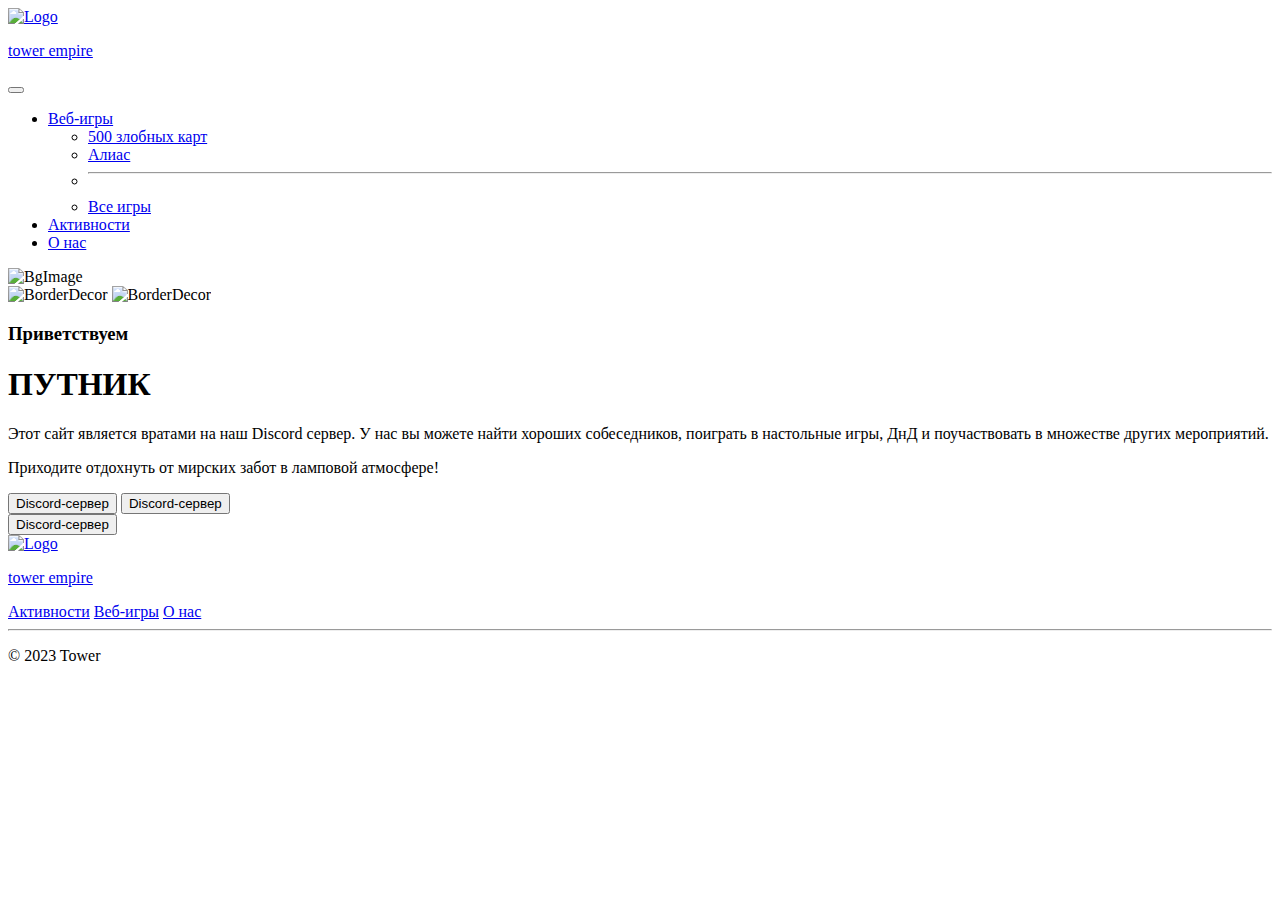
==== index.html @ 4899f3fe "create index.html" ====
<!DOCTYPE html>
<html lang="en">

<head>
    <meta charset="UTF-8">
    <meta name="viewport" content="width=device-width, initial-scale=1.0">
    <title>Tower Empire</title>
    <!-- <link rel="stylesheet" href="./css/bootstrap.min.css"> -->
    <link rel="stylesheet" href="./bootstrap/scss/bootstrap.css">
    <link rel="stylesheet" href="./css/main.css">
</head>

<body>
    <header>
        <nav class="container navbar navbar-expand-lg">
            <div class="logo d-flex py-1">
                <a href="#" class="logo__link d-flex">
                    <img src="./img/logo.svg" class="pe-2" alt="Logo">
                    <p class="logo__title">tower empire</p>
                </a>
            </div>
            <button class="navbar-toggler py-2" type="button" data-bs-toggle="collapse"
                data-bs-target="#navbarSupportedContent" aria-controls="navbarSupportedContent" aria-expanded="false"
                aria-label="Toggle navigation">
                <i class="fa-solid fa-bars fa-xl" style="color: #ffffff;"></i>
            </button>
            <div class="collapse navbar-collapse" id="navbarSupportedContent">
                <ul class="navbar-nav ms-auto mb-2 mb-lg-0">
                    <li class="nav-item dropdown nav-item-active">
                        <a class="nav-link dropdown-toggle px-3" href="#" id="navbarDropdown" role="button"
                            data-bs-toggle="dropdown" aria-expanded="false">
                            Веб-игры
                        </a>
                        <ul class="dropdown-menu " aria-labelledby="navbarDropdown">
                            <li><a class="dropdown-item" href="#">500 злобных карт</a></li>
                            <li><a class="dropdown-item" href="#">Алиас</a></li>
                            <li>
                                <hr class="dropdown-divider">
                            </li>
                            <li><a class="dropdown-item" href="#">Все игры</a></li>
                        </ul>
                    </li>
                    <li class="nav-item">
                        <a class="nav-link" href="#">Активности</a>
                    </li>
                    <li class="nav-item me-0">
                        <a class="nav-link" href="#">О нас</a>
                    </li>
                </ul>
            </div>
        </nav>
    </header>

    <main>
        <img src="./img/bg-dragons.png" class="img-fluid bg-dragons" alt="BgImage">
        <div class="container container_main">
            <img src="./img/border-decor.svg" class="border-decor border-decor_left" alt="BorderDecor">
            <img src="./img/border-decor.svg" class="border-decor border-decor_right" alt="BorderDecor">

            <!-- это начало разметки для первой страницы -->

            <div class="row">
                <h3>Приветствуем</h3>
                <h1>ПУТНИК</h1>
                <p class="text">
                    Этот сайт является вратами на наш Discord сервер. У нас вы можете найти хороших
                    собеседников, поиграть в настольные игры, ДнД и поучаствовать в множестве других
                    мероприятий.
                </p>
                <p class="text">
                    Приходите отдохнуть от мирских забот в ламповой атмосфере!
                </p>

                <div class="row">
                    <div class="row">
                        <button class="my-2">Discord-сервер</button>
                        <button class="my-2">Discord-сервер</button>
                    </div>

                    <button class="my-2">Discord-сервер</button>
                </div>
    
            </div>

    </main>


    <footer class="container-fluid">
        <div class="container">

            <div class="footer__items">
                <div class="logo d-flex">
                    <a href="#" class="logo__link d-flex">
                        <img src="./img/logo.svg" class="pe-2" alt="Logo">
                        <p class="logo__title">tower empire</p>
                    </a>
                </div>

                <div class="footer__hyperlinks">
                    <a href="#">Активности</a>
                    <a href="#">Веб-игры</a>
                    <a href="#">О нас</a>
                </div>

            </div>

            <hr>

            <p>© 2023 Tower</p>
        </div>
    </footer>

    <script src="./js/bootstrap.bundle.min.js"></script>
    <script src="https://kit.fontawesome.com/5aa26e8b69.js" crossorigin="anonymous"></script>
</body>

</html>
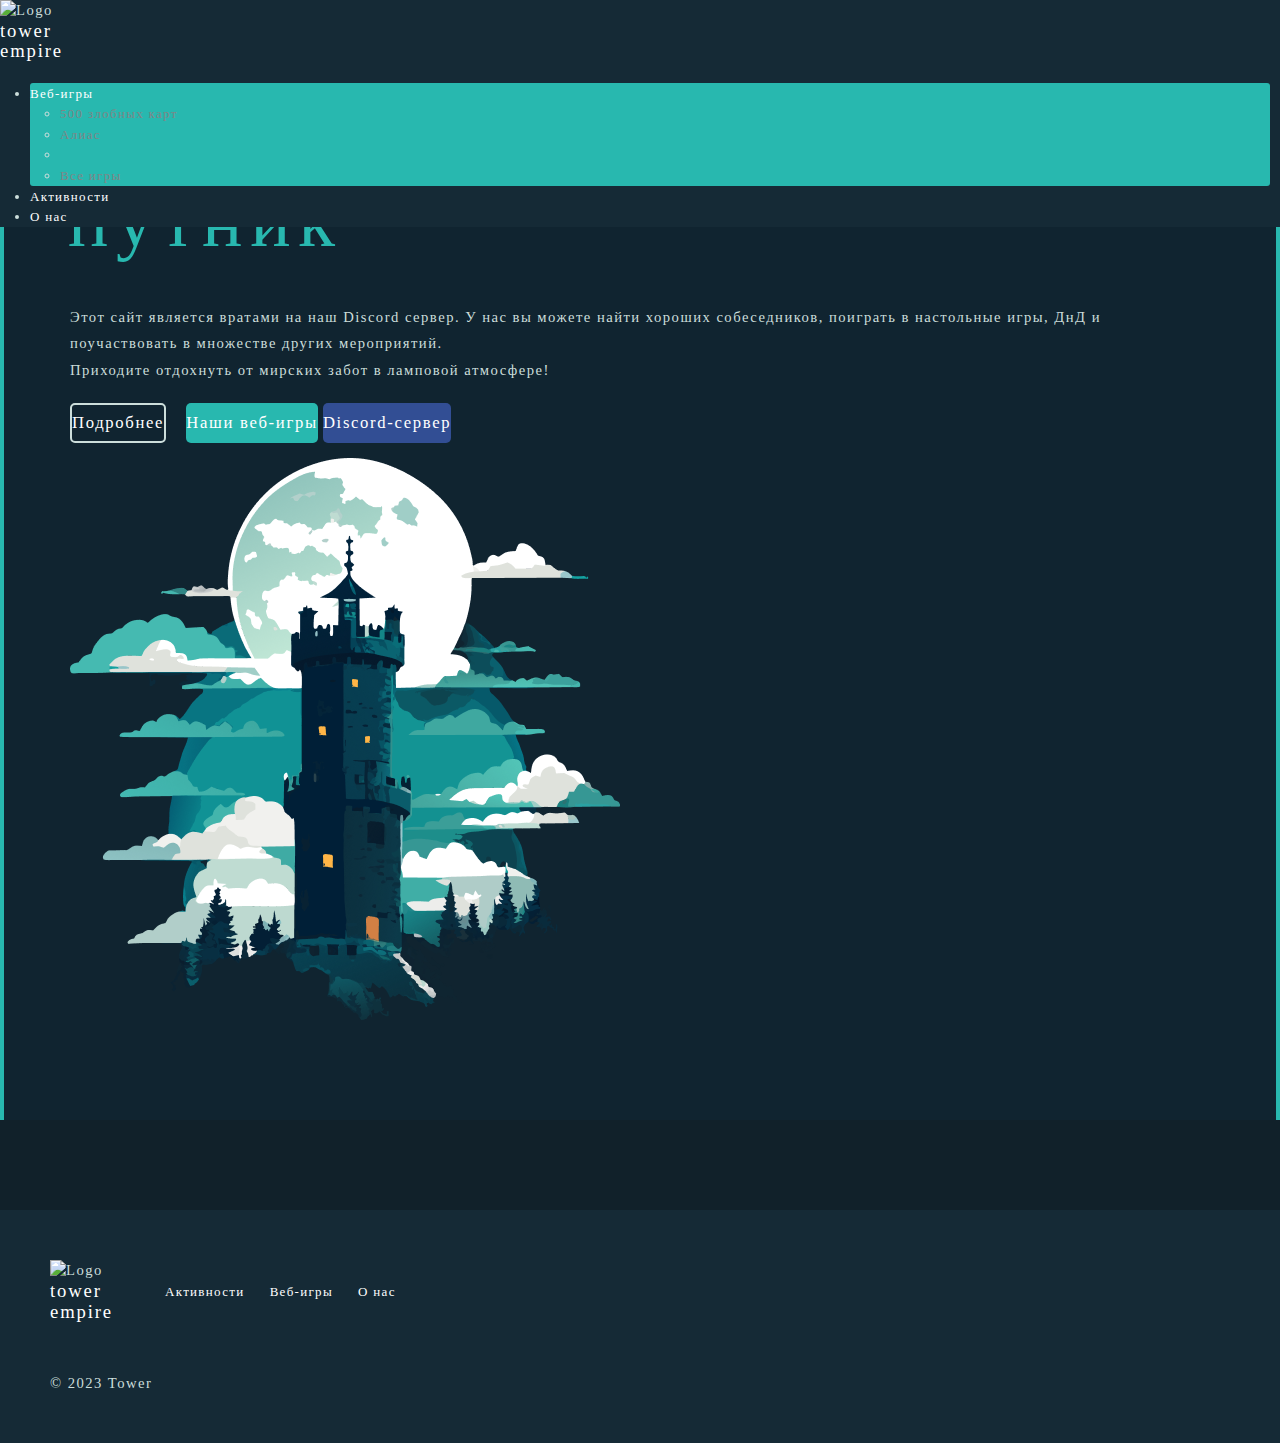
==== commit b77eac5b: "index complete welcome-block" ====
--- a/index.html
+++ b/index.html
@@ -59,28 +59,28 @@
 
             <!-- это начало разметки для первой страницы -->
 
-            <div class="row">
-                <h3>Приветствуем</h3>
-                <h1>ПУТНИК</h1>
-                <p class="text">
-                    Этот сайт является вратами на наш Discord сервер. У нас вы можете найти хороших
-                    собеседников, поиграть в настольные игры, ДнД и поучаствовать в множестве других
-                    мероприятий.
-                </p>
-                <p class="text">
-                    Приходите отдохнуть от мирских забот в ламповой атмосфере!
-                </p>
+            <div class="row welcome-block">
+                <div class="col-lg-6">
+                    <h3 class="welcome-block__title">Приветствуем</h3>
+                    <h1 class="welcome-block__subtitle">путник</h1>
+                    <p class="">
+                        Этот сайт является вратами на наш Discord сервер. У нас вы можете найти хороших
+                        собеседников, поиграть в настольные игры, ДнД и поучаствовать в множестве других
+                        мероприятий. <br> Приходите отдохнуть от мирских забот в ламповой атмосфере!
+                    </p>
 
-                <div class="row">
-                    <div class="row">
-                        <button class="my-2">Discord-сервер</button>
-                        <button class="my-2">Discord-сервер</button>
+                    <div class="row ">
+                        <button class="col btn-outline welcome-block__btn-details"> Подробнее </button>
+                        <button class="col welcome-block__btn-games"> Наши веб-игры </button>
+                        <button class="col-12 welcome-block__btn-discord"> Discord-сервер </button>
                     </div>
+                </div>
 
-                    <button class="my-2">Discord-сервер</button>
+                <div class="col-lg-6">
+                    <img src="./img/index/tower.png" class="img-fluid" alt="Tower">
                 </div>
-    
             </div>
+
 
     </main>
 
--- a/css/main.css
+++ b/css/main.css
@@ -0,0 +1,480 @@
+@charset "UTF-8";
+/*Подключение шрифтов*/
+@import url("https://fonts.cdnfonts.com/css/baron-neue");
+@import url("https://fonts.cdnfonts.com/css/bebas-neue");
+@import url(https://db.onlinewebfonts.com/c/1dc8ecd8056a5ea7aa7de1db42b5b639?family=Gilroy-Regular);
+@import url("https://fonts.cdnfonts.com/css/furore");
+/*Обнуление стилей*/
+/*Обнуление*/
+* {
+  padding: 0;
+  margin: 0;
+  border: 0;
+}
+
+p {
+  padding: 0;
+  margin: 0;
+}
+
+ul {
+  padding: 0;
+  margin: 0;
+}
+
+*, *:before, *:after {
+  box-sizing: border-box;
+}
+
+:focus, :active {
+  outline: none;
+}
+
+nav, footer, header, aside {
+  display: block;
+}
+
+html, body {
+  width: 100%;
+  font-size: 100%;
+  line-height: 1;
+  font-size: 14px;
+  -ms-text-size-adjust: 100%;
+  -moz-text-size-adjust: 100%;
+  -webkit-text-size-adjust: 100%;
+}
+
+input, button, textarea {
+  font-family: inherit;
+}
+
+input::-ms-clear {
+  display: none;
+}
+
+button {
+  cursor: pointer;
+}
+
+button::-moz-focus-inner {
+  padding: 0;
+  border: 0;
+}
+
+a, a:visited {
+  text-decoration: none;
+}
+
+a:hover {
+  text-decoration: none;
+}
+
+img {
+  vertical-align: top;
+}
+
+h1, h2, h3, h4, h5, h6 {
+  font-size: inherit;
+  font-weight: 400;
+}
+
+/*--------------------*/
+/*Шрифты*/
+/*Палитра цветов*/
+* {
+  color: #ccdedb;
+  font-family: "Gilroy-Regular";
+  font-size: calc(4px + 0.8333333333vw);
+  font-style: normal;
+  font-weight: 400;
+  line-height: 1.4;
+  letter-spacing: 0.1em;
+}
+
+.logo .logo__title {
+  color: #fff;
+  font-family: "furore";
+  font-size: calc(8px + 0.8333333333vw);
+  font-style: normal;
+  font-weight: 400;
+  line-height: 1.12;
+  letter-spacing: "";
+}
+
+.text, button {
+  color: #ccdedb;
+  font-family: "Gilroy-Regular";
+  font-size: calc(6px + 0.8333333333vw);
+  font-style: normal;
+  font-weight: 400;
+  line-height: 1.82;
+  letter-spacing: 0.1em;
+}
+
+body main .container_main .welcome-block__title, .title-blue {
+  color: #28b8af;
+  font-family: "Gilroy-Regular";
+  font-size: calc(21px + 0.8333333333vw);
+  font-style: normal;
+  font-weight: 600;
+  line-height: normal;
+  letter-spacing: 0.11em;
+}
+
+body main .container_main .welcome-block__subtitle, .title-white {
+  color: #fff;
+  font-family: "Baron Neue";
+  font-size: calc(19px + 0.3125vw);
+  font-style: normal;
+  font-weight: 400;
+  line-height: normal;
+  letter-spacing: 0.1em;
+}
+
+.subtitle {
+  color: #fff;
+  font-family: "Gilroy-Regular";
+  font-size: calc(8px + 0.8333333333vw);
+  font-style: normal;
+  font-weight: 600;
+  line-height: normal;
+  letter-spacing: 0.1em;
+}
+
+a,
+nav-item {
+  color: #fff;
+  font-family: "Gilroy-Regular";
+  font-size: calc(9px + 0.3125vw);
+  font-style: normal;
+  font-weight: 400;
+  line-height: "";
+  letter-spacing: "";
+}
+
+button {
+  background-color: #28b8af;
+  color: #ffffff;
+  border-radius: 5px !important;
+  transition: 0.2s ease;
+}
+button:hover {
+  background-color: #138f87;
+}
+
+.btn-outline {
+  background: transparent;
+  border: 2px solid #ccdedb;
+  transition: 0.2s ease;
+}
+.btn-outline:hover {
+  border-color: #28b8af;
+  color: #28b8af;
+  background: transparent;
+}
+
+a {
+  color: #ffffff !important;
+  transition: 0.2s ease;
+}
+a:hover {
+  color: #28b8af !important;
+}
+
+.container {
+  background: #102430;
+  position: relative;
+  z-index: 15;
+}
+@media (min-width: 350px) and (max-width: 780px) {
+  .container {
+    max-width: 100%;
+  }
+}
+
+.bg-dragons {
+  position: fixed;
+  top: 0px;
+  width: 100%;
+}
+
+ul {
+  padding-left: 30px !important;
+}
+
+.hr-line {
+  display: block;
+  margin: auto;
+  width: 90%;
+}
+
+.text_color_blue {
+  color: #28b8af;
+}
+
+.text_span {
+  color: #fff;
+  font-weight: 500;
+}
+
+.title-blue {
+  text-align: center;
+}
+
+.title-white {
+  text-align: center;
+}
+
+.btn-active {
+  background: #28b8af !important;
+}
+
+.container_mb_block {
+  margin-bottom: 40px;
+}
+
+.container_mb_sm {
+  margin-bottom: 10px;
+}
+
+.discord-member {
+  display: flex;
+  align-items: center;
+}
+.discord-member img {
+  margin-right: 10px;
+}
+
+.carousel-indicators [data-bs-target] {
+  background-color: #15ffef;
+}
+
+.carousel-control-next-icon,
+.carousel-control-prev-icon {
+  width: 3rem;
+  height: 3rem;
+}
+
+.carousel-control-prev,
+.carousel-control-next {
+  background-color: unset !important;
+  color: unset !important;
+}
+
+.carousel-indicators {
+  bottom: -60px;
+}
+
+.btn-boosty {
+  display: block;
+  margin: auto;
+  width: 240px;
+  height: 45px;
+  border-radius: 5px;
+  font-size: 20px;
+  position: relative;
+}
+.btn-boosty img {
+  padding-right: 10px;
+}
+.btn-boosty::before {
+  content: url("../img/boosty-cat.svg");
+  position: absolute;
+  top: -70px;
+}
+
+.logo .logo__title {
+  width: 85px;
+  flex-shrink: 0;
+}
+
+body {
+  background: #11212a;
+}
+body header {
+  background: #152a36;
+  position: fixed;
+  top: 0;
+  width: 100%;
+  z-index: 1020;
+}
+body header .container {
+  background: #152a36;
+}
+body header .container .navbar-toggler {
+  background-color: #28b8af !important;
+}
+body header .container .navbar-collapse .nav-item-active {
+  background: #28b8af;
+  transition: 0.2s ease;
+}
+body header .container .navbar-collapse .nav-item-active:hover {
+  background: #138f87;
+}
+body header .container .navbar-collapse .nav-item-active .nav-link:hover {
+  color: white !important;
+}
+body header .container .navbar-collapse li {
+  border-radius: 3px;
+  margin-right: 10px;
+}
+body header .container .navbar-collapse .dropdown-item {
+  color: #818586 !important;
+}
+body main .container {
+  margin-top: 90px;
+  margin-bottom: 90px;
+  padding: 100px 0;
+}
+body main .container_main {
+  position: relative;
+  padding-top: 20px;
+  padding-left: 70px;
+  padding-right: 70px;
+}
+body main .container_main::before, body main .container_main::after {
+  content: "";
+  background: #28b8af;
+  position: absolute;
+  top: 35px;
+  bottom: 0;
+  left: 0;
+  width: 4px;
+}
+body main .container_main::after {
+  left: calc(100% - 4px);
+  width: 4px;
+}
+body main .container_main .container__subtitle {
+  margin-bottom: 10px;
+}
+body main .container_main .container__title-blue {
+  margin-bottom: 20px;
+}
+body main .container_main .container__select-activities {
+  background: #152a36;
+  border-radius: 10px;
+  padding: 10px;
+  justify-content: center;
+}
+@media (max-width: 770px) {
+  body main .container_main .container__select-activities .container__activity-item {
+    margin-bottom: 40px;
+  }
+}
+body main .container_main .container__select-activities .container__activity-item .activity-item__a {
+  display: flex;
+  flex-direction: column;
+  align-items: center;
+  justify-content: space-between;
+  height: 80px;
+}
+body main .container_main .container__select-activities .container__activity-item .activity-item__a .activity-item__line {
+  background: #26414f;
+  border-radius: 5px;
+  width: 45px;
+  height: 3px;
+}
+body main .container_main .container__select-activities .container__activity-item .activity-item__a .activity-item__line_active {
+  background: #28b8af;
+}
+body main .container_main .container__select-activities .container__activity-item .activity-item__a .activity-item__img {
+  max-height: 50px;
+  min-width: 40px;
+}
+body main .container_main .container__select-activities .container__activity-item .activity-item__a .activity-item__text {
+  color: #fff;
+  font-size: 14px;
+  text-align: center;
+  transition: 0.2s ease;
+}
+body main .container_main .container__select-activities .container__activity-item .activity-item__a .activity-item__text:hover {
+  color: #28b8af;
+}
+body main .container_main .container__activity-info .container__activity-preview {
+  display: flex;
+  align-items: center;
+  justify-content: center;
+}
+body main .container_main .container__activity-info .activity-properties {
+  background: #152a36;
+  border-radius: 10px;
+  padding: 20px;
+}
+body main .container_main .container__activity-info .activity-properties .activity-properties__item-key {
+  padding-right: 10px;
+}
+body main .container_main .container__activity-info .activity-properties .activity-properties__item .activity-properties__circle-difficulty_active ellipse {
+  fill: #28b8af;
+}
+body main .container_main .container__activity-info .activity-properties .activity-properties__admin-text {
+  margin-bottom: 15px;
+}
+body main .container_main .welcome-block {
+  padding-top: 10px;
+  justify-content: center;
+  align-items: center;
+}
+body main .container_main .welcome-block__title {
+  font-size: calc(40px + 0.8333333333vw);
+  font-weight: 500;
+  letter-spacing: 0em;
+}
+body main .container_main .welcome-block__subtitle {
+  font-size: calc(65px + 0.8333333333vw);
+  color: #28b8af;
+  margin-left: -1.98px;
+  margin-bottom: 40px;
+}
+body main .container_main .welcome-block p {
+  line-height: 1.8em;
+  margin-bottom: 20px;
+}
+body main .container_main .welcome-block button {
+  margin-bottom: 15px;
+  height: 40px;
+}
+body main .container_main .welcome-block__btn-details {
+  margin-right: 15px;
+}
+body main .container_main .welcome-block__btn-discord {
+  background: #324E94;
+  transition: 0.2s ease;
+}
+body main .container_main .welcome-block__btn-discord:hover {
+  background: #1e305c;
+}
+body main .container_main .container__slider {
+  margin-bottom: 200px;
+}
+body main .container_main .border-decor {
+  position: absolute;
+  top: 0px;
+}
+body main .container_main .border-decor_left {
+  left: 0px;
+}
+body main .container_main .border-decor_right {
+  left: calc(100% - 18px);
+  transform: scale(-1, 1);
+}
+body footer {
+  background: #152a36;
+  padding: 50px;
+  position: relative;
+  z-index: 1;
+}
+body footer .container {
+  background: #152a36;
+}
+body footer .container .footer__items {
+  display: flex;
+  align-items: center;
+  margin-bottom: 50px;
+}
+body footer .container .footer__items .logo {
+  padding-right: 30px;
+}
+body footer .container .footer__items .footer__hyperlinks a {
+  padding-right: 20px;
+}/*# sourceMappingURL=main.css.map */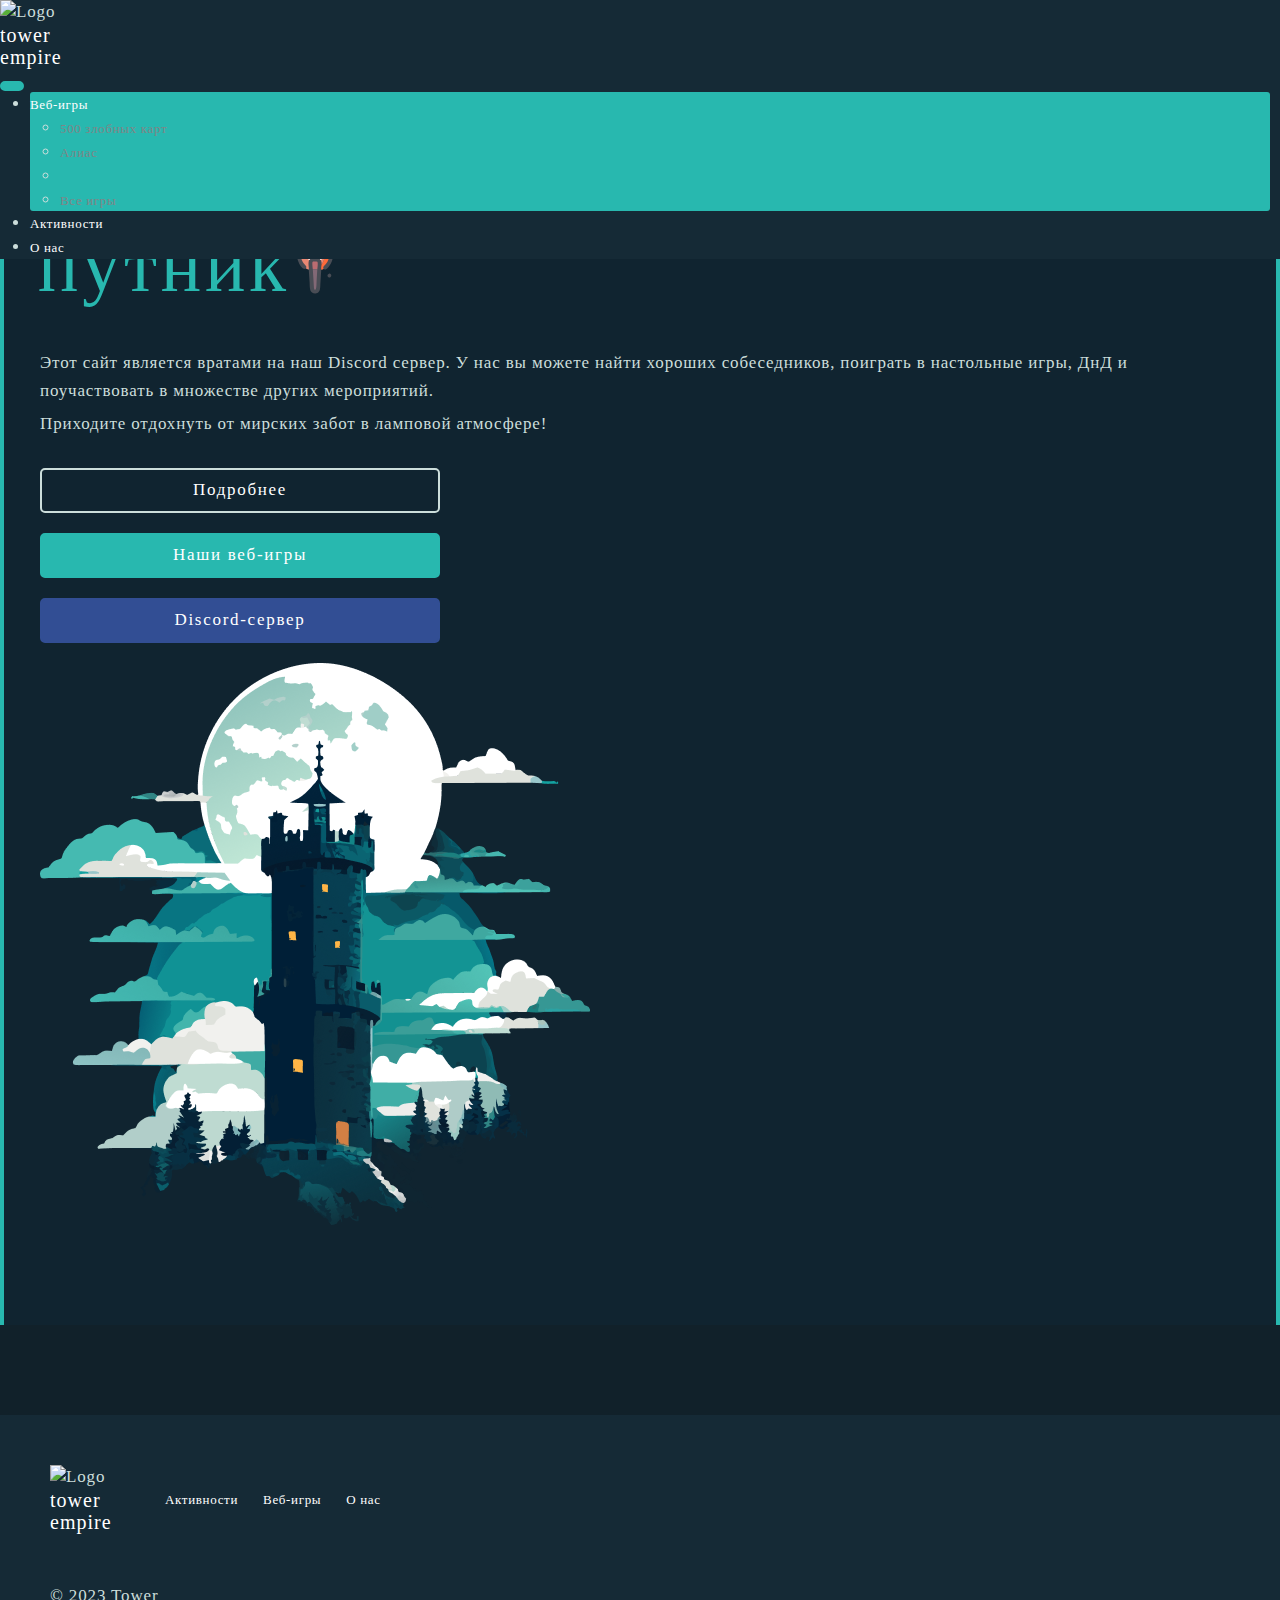
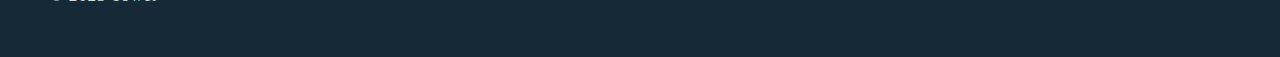
==== commit e48d2ca9: "continue index welcome-block" ====
--- a/index.html
+++ b/index.html
@@ -63,16 +63,28 @@
                 <div class="col-lg-6">
                     <h3 class="welcome-block__title">Приветствуем</h3>
                     <h1 class="welcome-block__subtitle">путник</h1>
-                    <p class="">
+                    <p class="welcome-block__text">
                         Этот сайт является вратами на наш Discord сервер. У нас вы можете найти хороших
                         собеседников, поиграть в настольные игры, ДнД и поучаствовать в множестве других
-                        мероприятий. <br> Приходите отдохнуть от мирских забот в ламповой атмосфере!
+                        мероприятий.
                     </p>
 
-                    <div class="row ">
-                        <button class="col btn-outline welcome-block__btn-details"> Подробнее </button>
-                        <button class="col welcome-block__btn-games"> Наши веб-игры </button>
-                        <button class="col-12 welcome-block__btn-discord"> Discord-сервер </button>
+                    <p class="welcome-block__subtext"> Приходите отдохнуть от мирских забот в ламповой атмосфере!</p>
+
+                    <div class="row  welcome-block__btns">
+                            <!-- <div class="col">
+                                <button class="welcome-block__btn-details btn-outline"> Подробнее </button>
+                            </div> -->
+                            <div class="col pe-4">
+                                <button class="welcome-block__btn-details btn-outline"> Подробнее </button>
+                            </div>
+                            <div class="col">
+                                <button class="welcome-block__btn-games"> Наши веб-игры </button>
+                            </div>
+                            <div class="col">
+                                <button class="welcome-block__btn-discord"> Discord-сервер </button>
+                            </div>
+                        
                     </div>
                 </div>
 
--- a/css/main.css
+++ b/css/main.css
@@ -2,8 +2,8 @@
 /*Подключение шрифтов*/
 @import url("https://fonts.cdnfonts.com/css/baron-neue");
 @import url("https://fonts.cdnfonts.com/css/bebas-neue");
-@import url(https://db.onlinewebfonts.com/c/1dc8ecd8056a5ea7aa7de1db42b5b639?family=Gilroy-Regular);
 @import url("https://fonts.cdnfonts.com/css/furore");
+@import url("../fonts/Gilroy/stylesheet.css");
 /*Обнуление стилей*/
 /*Обнуление*/
 * {
@@ -79,22 +79,47 @@
 }
 
 /*--------------------*/
+.row {
+  margin: 0;
+  padding: 0;
+}
+
+.col {
+  margin: 0;
+  padding: 0;
+}
+
+.col-lg-6 {
+  margin: 0;
+  padding: 0;
+}
+
+.col-lg-12 {
+  margin: 0;
+  padding: 0;
+}
+
+.col-sm-12 {
+  margin: 0;
+  padding: 0;
+}
+
 /*Шрифты*/
 /*Палитра цветов*/
 * {
   color: #ccdedb;
-  font-family: "Gilroy-Regular";
-  font-size: calc(4px + 0.8333333333vw);
-  font-style: normal;
-  font-weight: 400;
+  font-family: Gilroy Light;
+  font-size: 17px;
+  font-style: normal;
+  font-weight: normal;
   line-height: 1.4;
-  letter-spacing: 0.1em;
+  letter-spacing: 0.05em;
 }
 
 .logo .logo__title {
   color: #fff;
   font-family: "furore";
-  font-size: calc(8px + 0.8333333333vw);
+  font-size: 20px;
   font-style: normal;
   font-weight: 400;
   line-height: 1.12;
@@ -103,8 +128,8 @@
 
 .text, button {
   color: #ccdedb;
-  font-family: "Gilroy-Regular";
-  font-size: calc(6px + 0.8333333333vw);
+  font-family: Gilroy Light;
+  font-size: 17px;
   font-style: normal;
   font-weight: 400;
   line-height: 1.82;
@@ -113,7 +138,7 @@
 
 body main .container_main .welcome-block__title, .title-blue {
   color: #28b8af;
-  font-family: "Gilroy-Regular";
+  font-family: Gilroy Regular;
   font-size: calc(21px + 0.8333333333vw);
   font-style: normal;
   font-weight: 600;
@@ -128,12 +153,12 @@
   font-style: normal;
   font-weight: 400;
   line-height: normal;
-  letter-spacing: 0.1em;
+  letter-spacing: 0.05em;
 }
 
 .subtitle {
   color: #fff;
-  font-family: "Gilroy-Regular";
+  font-family: Gilroy Regular;
   font-size: calc(8px + 0.8333333333vw);
   font-style: normal;
   font-weight: 600;
@@ -144,7 +169,7 @@
 a,
 nav-item {
   color: #fff;
-  font-family: "Gilroy-Regular";
+  font-family: Gilroy Light;
   font-size: calc(9px + 0.3125vw);
   font-style: normal;
   font-weight: 400;
@@ -156,6 +181,8 @@
   background-color: #28b8af;
   color: #ffffff;
   border-radius: 5px !important;
+  border: 2px solid #28b8af;
+  padding: 3px 10px;
   transition: 0.2s ease;
 }
 button:hover {
@@ -329,8 +356,8 @@
 body main .container_main {
   position: relative;
   padding-top: 20px;
-  padding-left: 70px;
-  padding-right: 70px;
+  padding-left: 40px;
+  padding-right: 40px;
 }
 body main .container_main::before, body main .container_main::after {
   content: "";
@@ -411,12 +438,12 @@
   margin-bottom: 15px;
 }
 body main .container_main .welcome-block {
-  padding-top: 10px;
+  padding-top: 40px;
   justify-content: center;
   align-items: center;
 }
 body main .container_main .welcome-block__title {
-  font-size: calc(40px + 0.8333333333vw);
+  font-size: 60px;
   font-weight: 500;
   letter-spacing: 0em;
 }
@@ -426,23 +453,41 @@
   margin-left: -1.98px;
   margin-bottom: 40px;
 }
+body main .container_main .welcome-block__subtitle::after {
+  content: url("../img/index/torch.svg");
+  position: relative;
+  top: 3px;
+  left: 2px;
+}
+body main .container_main .welcome-block__text {
+  margin-bottom: 5px;
+}
+body main .container_main .welcome-block__subtext {
+  margin-bottom: 30px;
+}
 body main .container_main .welcome-block p {
-  line-height: 1.8em;
+  line-height: 28px;
+}
+body main .container_main .welcome-block button {
+  white-space: nowrap;
+  width: 100%;
+  height: 45px;
+}
+body main .container_main .welcome-block__btns {
+  align-items: center;
+  max-width: 400px;
+}
+body main .container_main .welcome-block__btns .col {
   margin-bottom: 20px;
 }
-body main .container_main .welcome-block button {
-  margin-bottom: 15px;
-  height: 40px;
-}
-body main .container_main .welcome-block__btn-details {
-  margin-right: 15px;
-}
-body main .container_main .welcome-block__btn-discord {
+body main .container_main .welcome-block__btns .welcome-block__btn-discord {
   background: #324E94;
-  transition: 0.2s ease;
-}
-body main .container_main .welcome-block__btn-discord:hover {
-  background: #1e305c;
+  border: 2px solid #324E94;
+}
+body main .container_main .welcome-block__btns .welcome-block__btn-discord:hover {
+  border-color: #152a36;
+  color: white;
+  background: #1c3470;
 }
 body main .container_main .container__slider {
   margin-bottom: 200px;
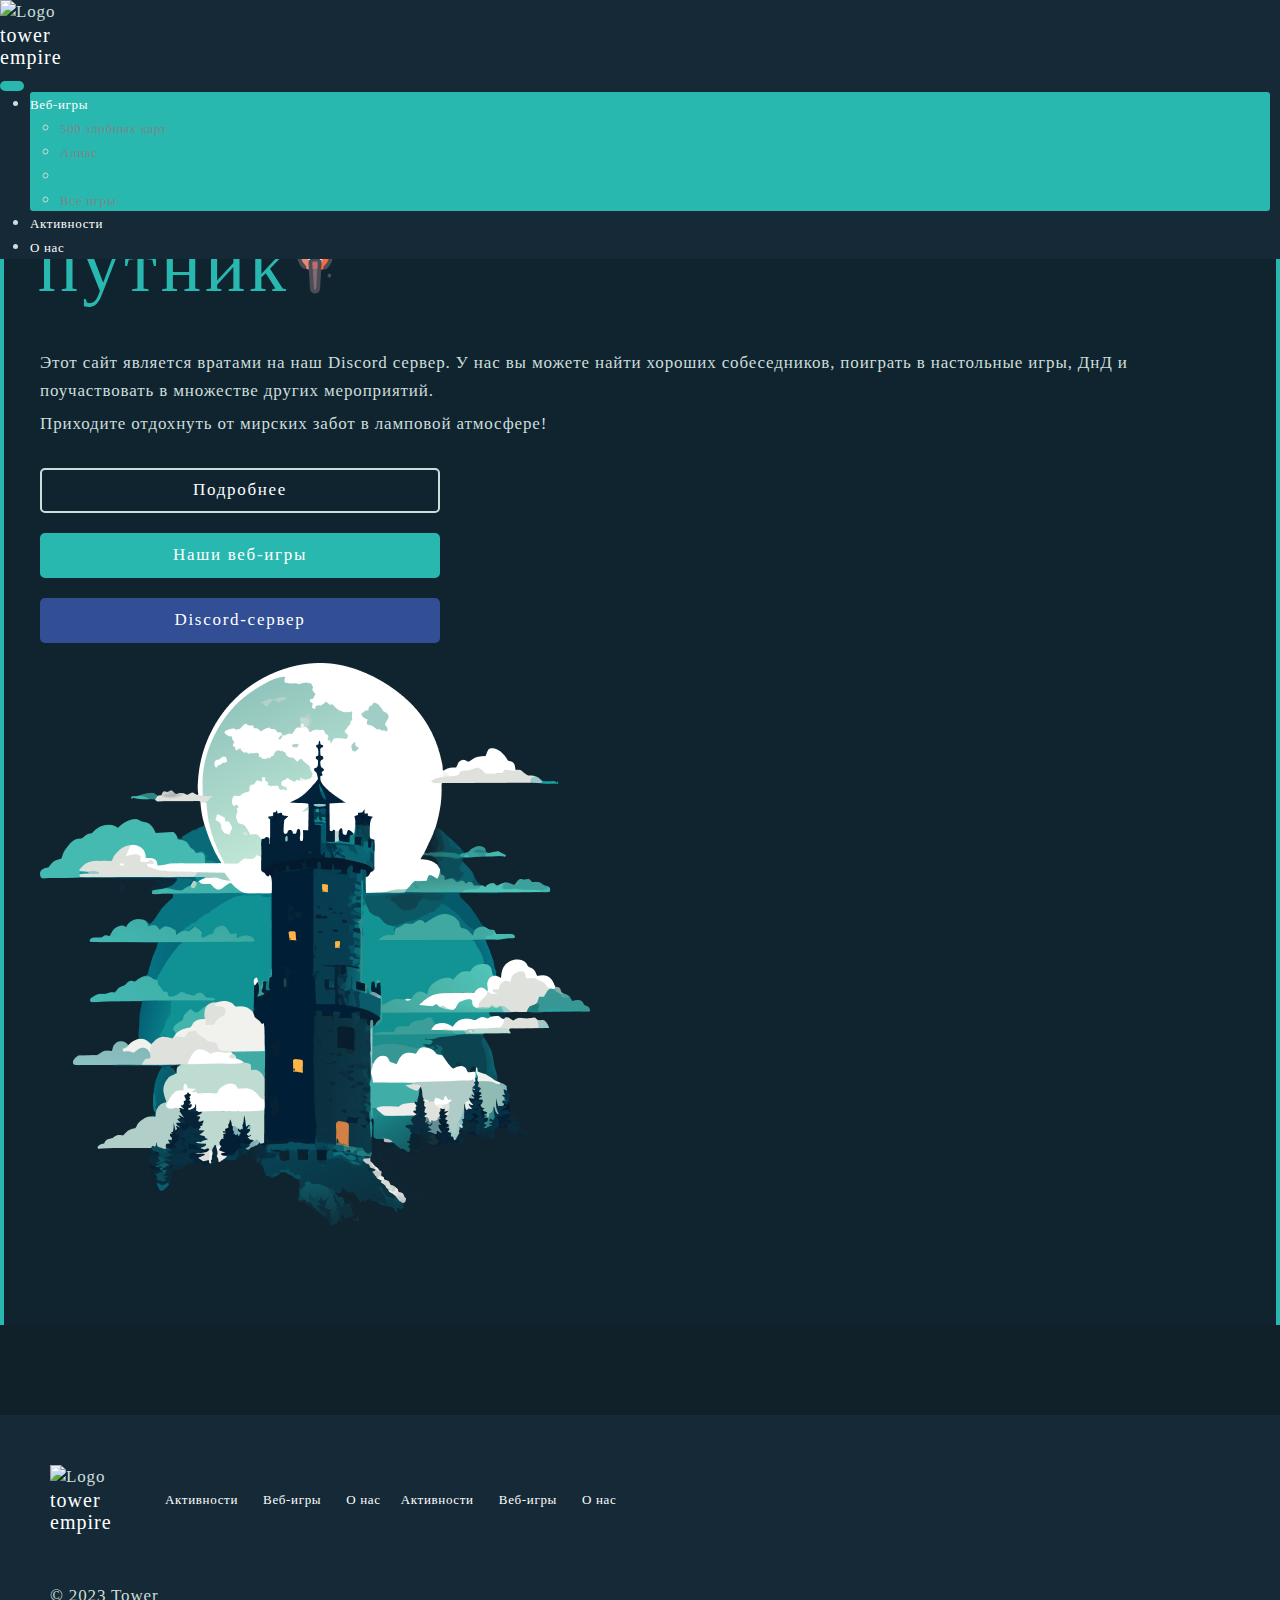
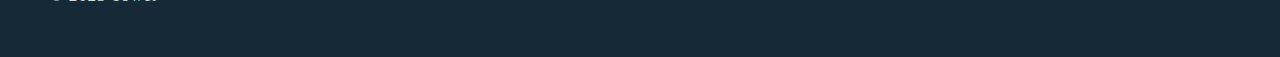
==== commit 5463c5ba: "test" ====
--- a/index.html
+++ b/index.html
@@ -113,6 +113,11 @@
                     <a href="#">Веб-игры</a>
                     <a href="#">О нас</a>
                 </div>
+                <div class="footer__hyperlinks">
+                    <a href="#">Активности</a>
+                    <a href="#">Веб-игры</a>
+                    <a href="#">О нас</a>
+                </div>
 
             </div>
 
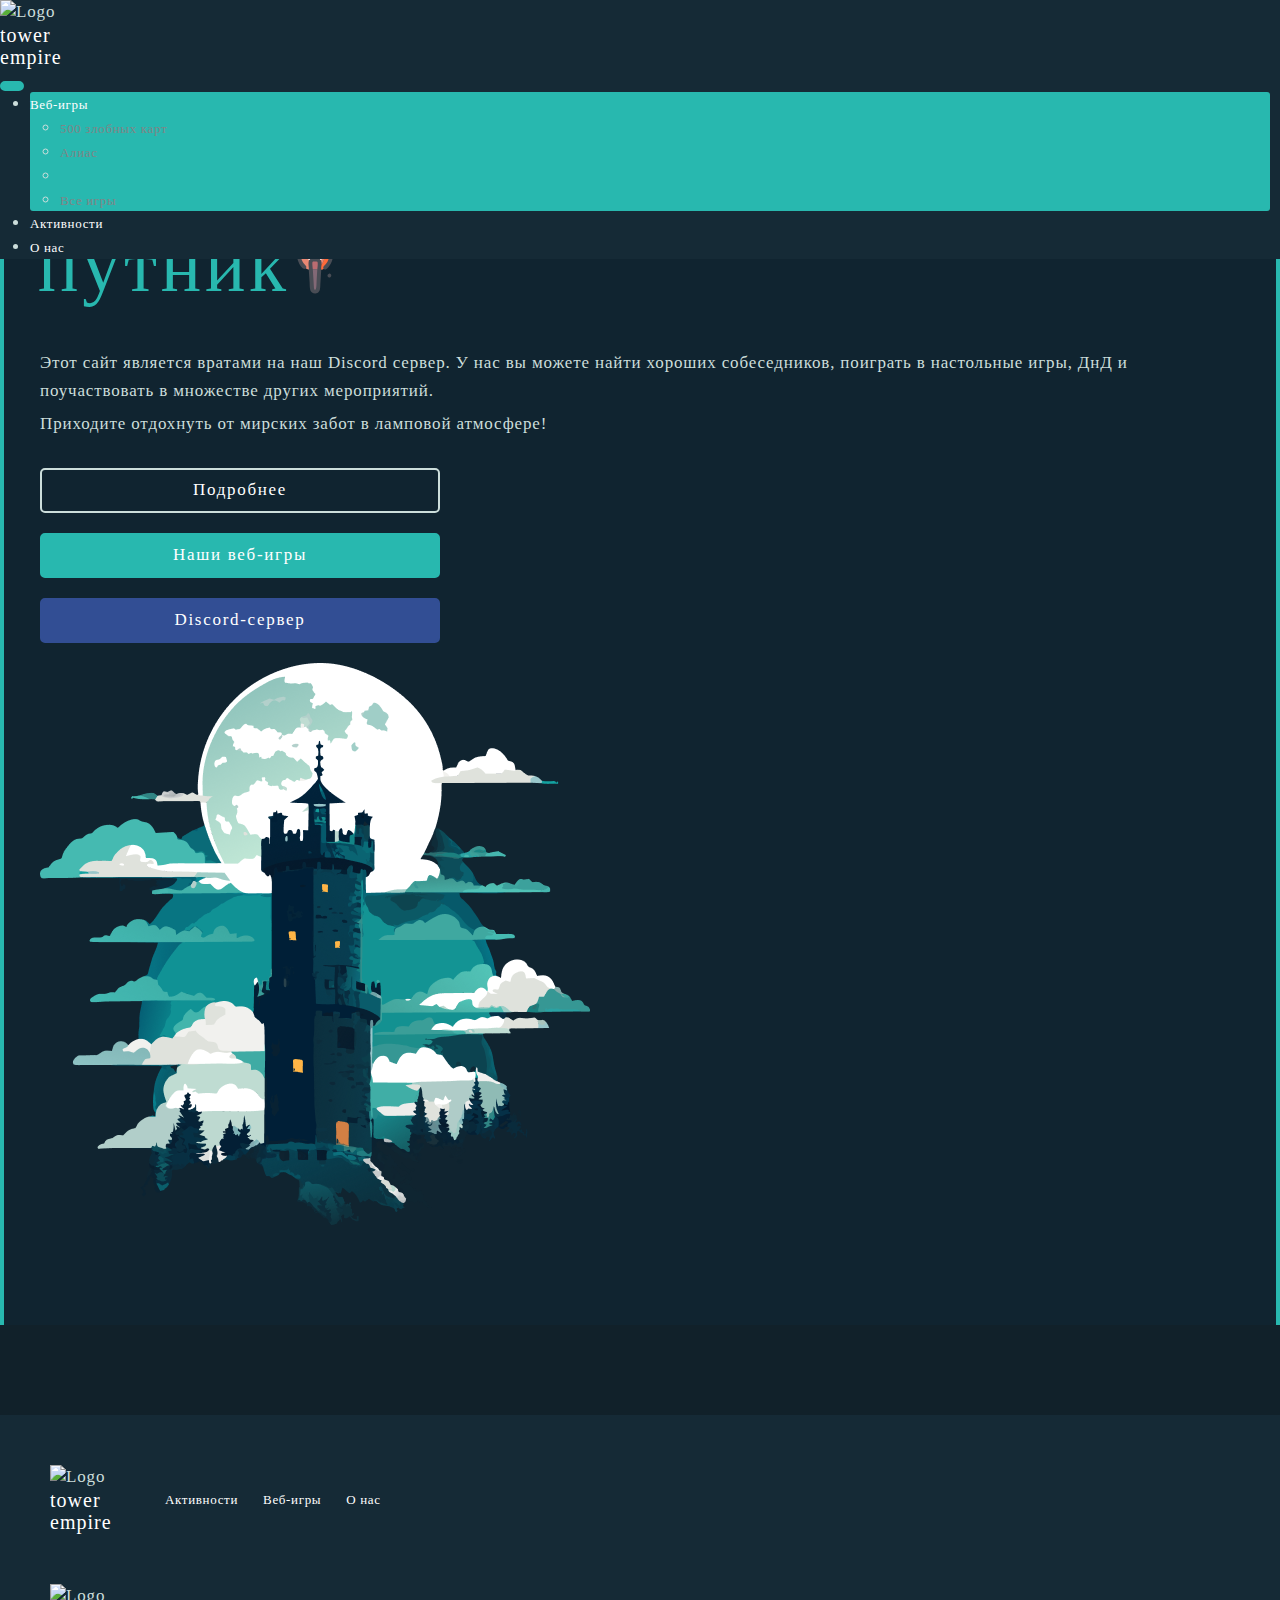
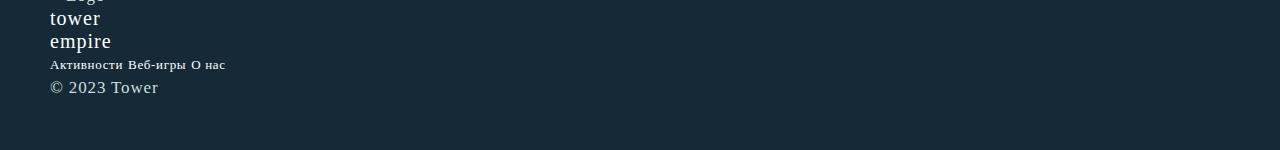
==== commit c91c9b50: "Merge pull request #5 from reptyd/test-branch" ====
--- a/index.html
+++ b/index.html
@@ -113,14 +113,22 @@
                     <a href="#">Веб-игры</a>
                     <a href="#">О нас</a>
                 </div>
-                <div class="footer__hyperlinks">
-                    <a href="#">Активности</a>
-                    <a href="#">Веб-игры</a>
-                    <a href="#">О нас</a>
-                </div>
 
             </div>
+            <div class="logo d-flex">
+                <a href="#" class="logo__link d-flex">
+                    <img src="./img/logo.svg" class="pe-2" alt="Logo">
+                    <p class="logo__title">tower empire</p>
+                </a>
+            </div>
 
+            <div class="footer__hyperlinks">
+                <a href="#">Активности</a>
+                <a href="#">Веб-игры</a>
+                <a href="#">О нас</a>
+            </div>
+
+        </div>
             <hr>
 
             <p>© 2023 Tower</p>
